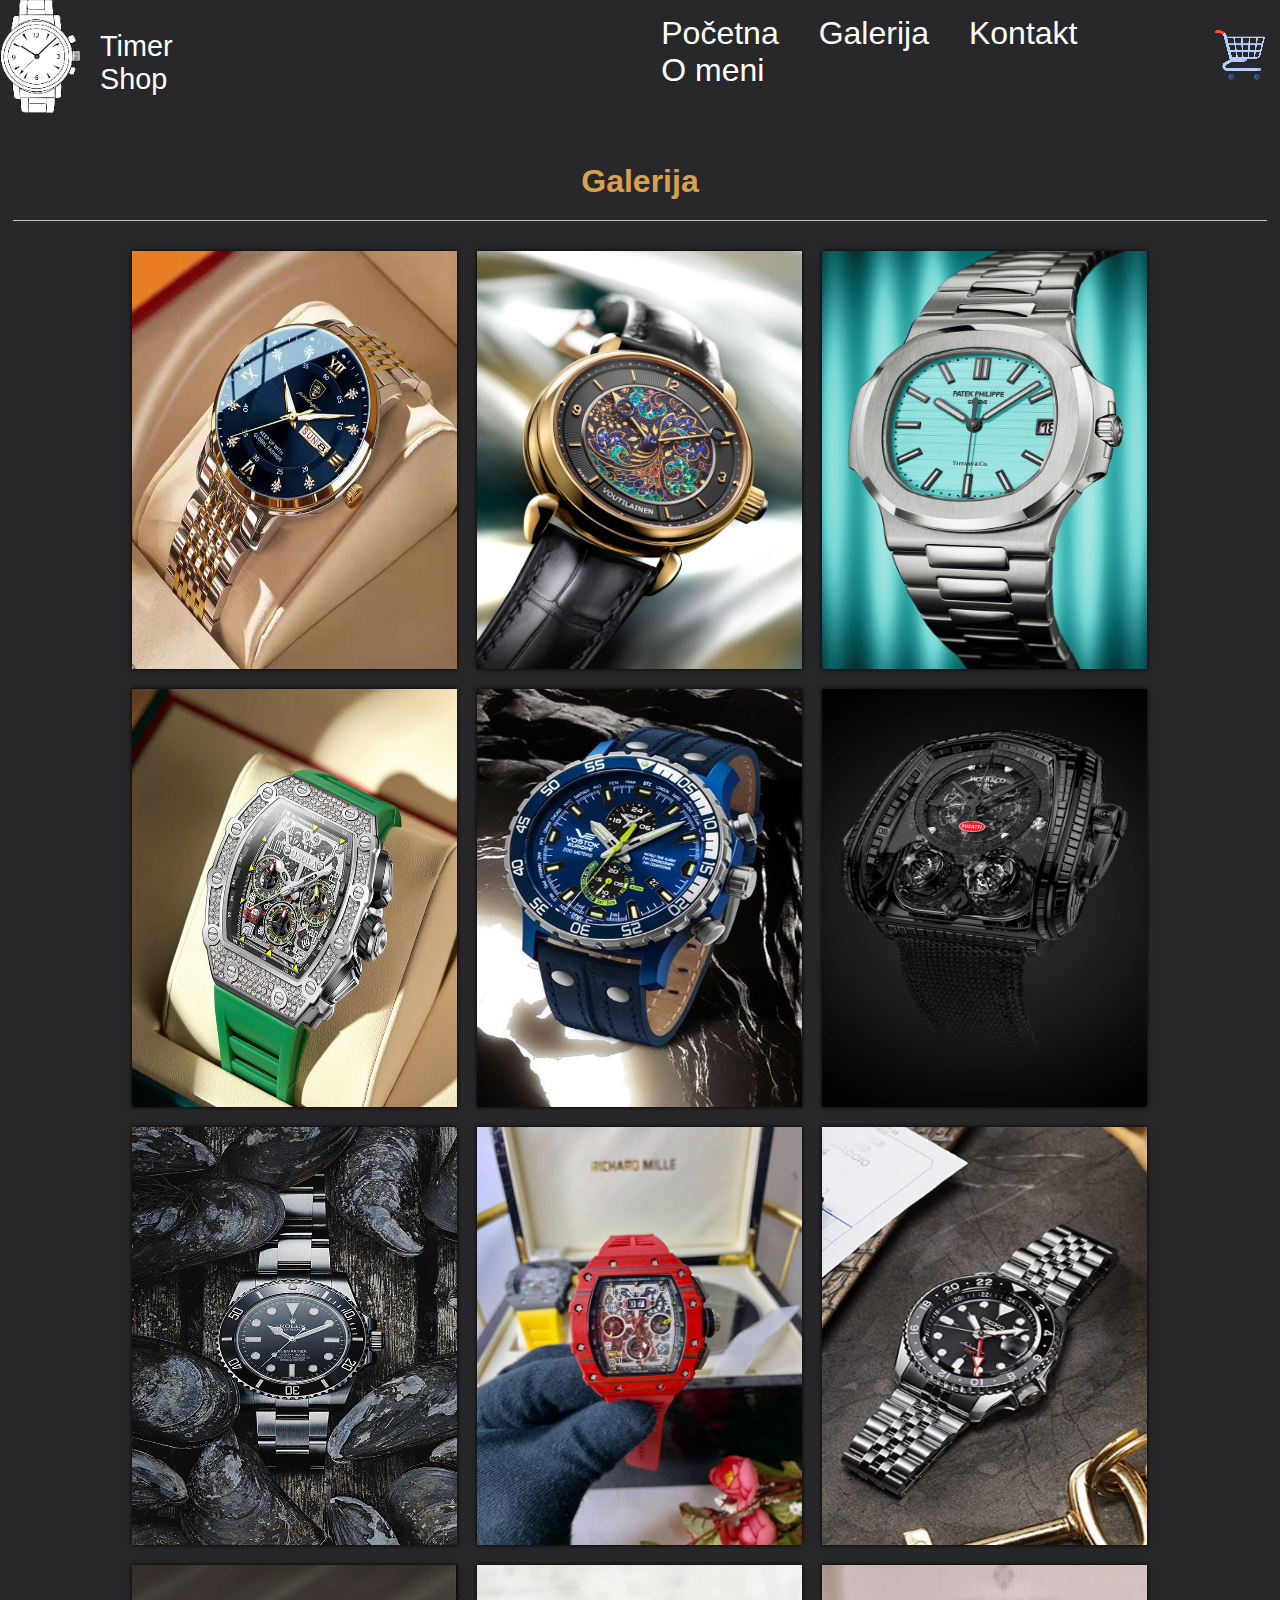
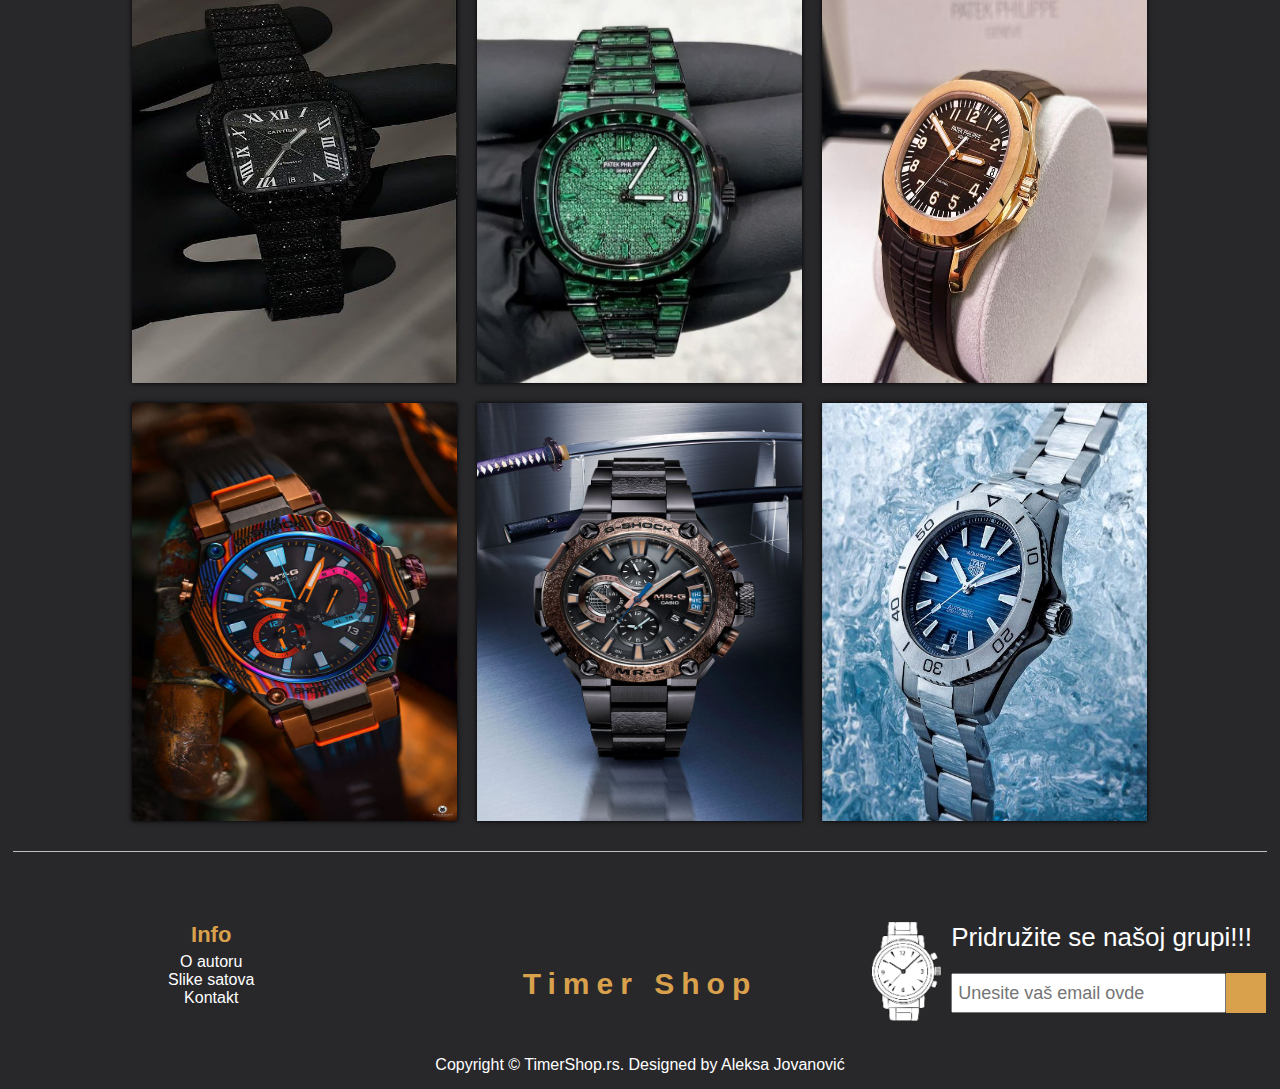
==== galery.html @ 91f739fa "Initial commit" ====
<html>
<html lang="sr">
<head>
    <meta charset="UTF-8">
    <meta name="viewport" content="width=device-width, initial-scale=1.0">
    <meta name="description" content="Dobro došli u Timer Shop jedini ovlašćeni distributer luksuznih satova u Srbiji.Nudimo besplatnu dostavu na teritoriji cele Republike Srbije">
    <meta name="keywords" content="Satovi,Timer Shop, Kontakt, Rolex, Cartier, Patek Philippe, Richard Mille, Patek Philippe">
    <meta name="author" content="Aleksa Jovanović">
    <link rel="stylesheet" href="css/style.css">
    <title>Galerija</title>
    <link rel="shortcut icon" type="image/ico" href="img/logo2.jpg">
</head>
<body>
    <div id="header">
        <div id="logo"> 
            <a href="index.html">
                <img id="logo-item" src="img/logo sajta.png">
            </a>
            <p id="naslov">Timer Shop</p>
        </div>
        <div id="meni">
            <ul>
                <li class="meni-item"><a href="index.html">Početna</a></li>
                <li class="meni-item"><a href="galery.html">Galerija</a></li>
                <li class="meni-item"><a href="kontakt.html">Kontakt</a></li>
                <li class="meni-item"><a href="o-meni.html">O meni</a></li>
            </ul>
        </div>
        <div id="cart">
            <a href="#">
            <img id="cart-icon" src="img/cart.png">
            </a>
        </div>
        <div class="cleaner"></div>
    </div>
    <div id="galerija-naslov">
        <h1>Galerija</h1>
        <div id="galerija-main">
            <div class="galerija-slike"><img src="img/Galerija-slike/slika-1.jpg" alt="slike-satova">
            <div class="galerija-overplay"></div>
            </div>
            <div class="galerija-slike"><img src="img/Galerija-slike/slika-2.jpg" alt="slike-satova">
                <div class="galerija-overplay"></div>
            </div>
            <div class="galerija-slike"><img src="img/Galerija-slike/slika-3.jpg" alt="slike-satova">
                <div class="galerija-overplay"></div>  
            </div>
            <div class="galerija-slike"><img src="img/Galerija-slike/slika-4.jpg" alt="slike-satova">
                <div class="galerija-overplay"></div>  
            </div>
            <div class="galerija-slike"><img src="img/Galerija-slike/slika-5.jpg" alt="slike-satova">
                <div class="galerija-overplay"></div>
            </div>
            <div class="galerija-slike"><img src="img/Galerija-slike/slika-6.jpg" alt="slike-satova">
                <div class="galerija-overplay"></div>
            </div>
            <div class="galerija-slike"><img src="img/Galerija-slike/slika-7.jpg" alt="slike-satova">
                <div class="galerija-overplay"></div>
            </div>
            <div class="galerija-slike"><img src="img/Galerija-slike/slika-8.jpg" alt="slike-satova">
                <div class="galerija-overplay"></div>
            </div>
            <div class="galerija-slike"><img src="img/Galerija-slike/slika-9.jpg" alt="slike-satova">
                <div class="galerija-overplay"></div>
            </div>
            <div class="galerija-slike"><img src="img/Galerija-slike/slika-10.jpg" alt="slike-satova">
                <div class="galerija-overplay"></div>
            </div>
            <div class="galerija-slike"><img src="img/Galerija-slike/slika-11.jpg" alt="slike-satova">
                <div class="galerija-overplay"></div>
            </div>
            <div class="galerija-slike"><img src="img/Galerija-slike/slika-12.jpg" alt="slike-satova">
                <div class="galerija-overplay"></div>
            </div>
            <div class="galerija-slike"><img src="img/Galerija-slike/slika-13.jpg" alt="slike-satova">
                <div class="galerija-overplay"></div>
            </div>
            <div class="galerija-slike"><img src="img/Galerija-slike/slika-14.jpg" alt="slike-satova">
                <div class="galerija-overplay"></div>
            </div>
            <div class="galerija-slike"><img src="img/Galerija-slike/slika-15.jpg" alt="slike-satova">
                <div class="galerija-overplay"></div>
            </div>
        </div>
    </div>
    <footer>
        <div id="footerContent">
            <div class="footerSection">
                <h3>Info</h3>
                <nav>
                    <ul>
                        <li><a href="o-meni.html">O autoru</a></li>
                        <li><a href="galery.html" target="_blank">Slike satova</a></li>
                        <li><a href="kontakt.html" target="_blank">Kontakt</a></li>
                    </ul>
                </nav>
            </div>
            <div class="footerSection">
                <h2 id="footer-name">Timer Shop</h2>
            </div>
            <div id="newsletter" class="footerSection">
        <div>
            <img src="img/logo sajta.png" alt="Logo-sajta"/>
        </div>
        <div id="newsletterContent">
            <p>Pridružite se našoj grupi!!!</p>
            <form action="">
                <input type="email" id="newsletterEmail" placeholder="Unesite vaš email ovde"/>
                <button id="btnNewsletterEmail" type="submit"></button>
                <div class="cleaner"></div>
            </form>
        </div>
        </div>
        </div>
        <p id="copyright">Copyright &copy; TimerShop.rs. Designed by Aleksa Jovanović</p>
    </footer>    
</body>
</html>
---- css/style.css ----
* {
    margin: 0;
    padding: 0;
    font-family:'Trebuchet MS', 'Lucida Sans Unicode', 'Lucida Grande', 'Lucida Sans', Arial, sans-serif;
}
body {
    background-color: #28282B;
}
#header {
    background-color: #28282B;
    height: 113px;
    display: flex;
}
.logo {
    padding-left: 25px;
}
#naslov{
    margin-left: 100px;
    font-size: 180%;
    padding-top: 30px;
    color: #fff;
}
#meni {
    font-size: 200%;
    margin-top: -20px;
    position: sticky;
    flex-grow: 1;
    display: flex;
    align-items: center;
    margin-left: 75px;
}
#meni ul {
    margin-top: 10px;
    margin-left: 300px;
}
div { 
    display: block;
    unicode-bidi:isolate;
}
a.active {
    color: #DAA14C; 
}
.meni-item {
    float: left;
    padding-left: 40px;
    list-style-type: none; 
}
.meni-item a {
    color: white;
    text-decoration: none;  
}
.meni-item a:hover {
    color: #DAA14C;
}
#logo-item {
    float: left;
}
.cleaner {
    clear: both;
}
#cart-icon {
    margin-right: 15px;
    margin-top: 30px;
}
.slide-wrapper {
    position: relative;
    width: 100%;
}
.slider {
    display: flex;
    aspect-ratio: 16/9;
    overflow-x: hidden; 
    scroll-snap-type: x mandatory;
    scroll-behavior: smooth;
    box-shadow: 0 1.5rem 3rem -0.75rem hsla(0, 0%, 0%, 0.25);
    width: 100%;
}
.slider img {
    flex: 1 0 100%;
    scroll-snap-align: start;
    object-fit: cover;
}
.slider-nav {
    display: flex;
    column-gap: 1rem;
    position: absolute;
    bottom: 1.25rem;
    left: 50%;
    transform: translateX(-50%);
    z-index: 1;
}
.slider-nav a {
    width: 0.5rem;
    height: 0.5rem;
    border-radius: 50%;
    background-color: #fff;
    opacity: 0.75;
    transition: opacity ease 250ms;
}
.slider-nav a:hover {
    opacity: 1;
}
#under-slider {
    background-color: #28282B;
    height: 450px;
    width: 100%;
}
#text1 {
    justify-content: center;
    width: 100%;
    text-align: center;
    margin-top: -300px;
    font-size: 48px;
    color: #fff;
    font-weight: 700;
    line-height: 52px;
    letter-spacing: -1px;
    margin-right: 700px;
    margin-bottom: 50px;
}
#text1 h2 {
    text-align: center;
    font-size: 73px;
}
#pogledaj-jos {
    text-align: center;
    margin-top: 50px;
}
#dugme {
    padding: 13px 40px 13px 40px;
    border-radius: 30px;
    color: #fff;
    background-color: #003300;
    border: 2px solid transparent;
    transition: transform 0.3s ease, background-color 0.3s ease;
}
#dugme:hover {
    transform: scale(1.1); 
    background-color: #006600;
}
#dugme:active {
    background-color: black;
}
.sat-lista {
    height: 1000px;
    width: 100%;
    background-color: #28282B;
    display: flex;
    justify-content: space-around;
    margin-top: 100px;
}
.sat {
    width: 375px;
}
.sat-naziv {
    display: flex;
    justify-content: center;
    align-items: center;
    margin-bottom: 30px;
    height: 55px;
}
.sat-naziv p {
    font-size: 24px;
    text-align: center;
    color: #FFF;
    
}
.pogledaj-vise-dugme {
    display: flex;
    margin-top: 50px;
    padding: 13px 40px 13px 40px;
    border-radius: 30px;
    text-transform: uppercase;
}
.pogledaj-vise-dugme-container {
    width: 100%;
    display: flex;
    justify-content: center;
}
#pogledaj-jos p {
    color: #fff;
    font-size: 42px;
    margin-top: 50px;
}

/* Dugme 1 */
#pogledaj-vise-dugme-1 {
    color: #e6ccb3;
    background-color: #003300;
    border: 2px solid transparent;
    box-shadow: 0 0 5px rgba(0, 255, 0, 0.5); 
    transition: all 0.3s ease;
}
#pogledaj-vise-dugme-1:hover {
    background-color: #006600;
    box-shadow: 0 0 15px 3px rgba(0, 255, 0, 1);
}
#pogledaj-vise-dugme-1:active {
    background-color: black;
}    
/* Dugme 2 */
#pogledaj-vise-dugme-2 {
    color: #ffcc00;
    background-color: #e6f2ff;
    border: 2px solid transparent;
    cursor: pointer;
    position: relative;
    overflow: hidden; 
    transition: all 0.3s ease-in-out;
}
#pogledaj-vise-dugme-2:hover {
    background-color: #ffcc00;
    color: #ffffff;
}
#pogledaj-vise-dugme-2::after {
    content: '';
    position: absolute;
    top: 50%;
    left: 50%;
    width: 10px;
    height: 10px;
    background: rgba(255, 255, 255, 0.5);
    border-radius: 50%;
    transform: translate(-50%, -50%) scale(1);
    opacity: 0;
    transition: all 0.6s ease-out;
}
#pogledaj-vise-dugme-2:hover::after {
    transform: translate(-50%, -50%) scale(15);
    opacity: 0.1;
}           
#pogledaj-vise-dugme-2:active {
    background-color: #fff;
}
/* Dugme 3 */
#pogledaj-vise-dugme-3 {
    color: #fff;
    background-color: black;
    border: 2px solid transparent;
    float: right;
    cursor: pointer;
    box-shadow: 0 4px 6px rgba(0, 0, 0, 0.1);
    transition: all 0.3s ease-in-out;
}
#pogledaj-vise-dugme-3:hover {
    transform: translateY(-10px); 
    box-shadow: 0 8px 15px rgba(0, 0, 0, 0.2); 
}
/* Dugme 4 */
#pogledaj-vise-dugme-4 {
    color: #ffff00;
    background-color: #00b300;
    border: 2px solid transparent;
    cursor: pointer;
    position: relative;
    overflow: hidden;
    transition: all 0.3s ease-in-out;
    box-shadow: 0 0 10px rgba(0, 0, 0, 0.1)
}
#pogledaj-vise-dugme-4:hover {
    box-shadow: 0 0 20px #ffcc00, 0 0 30px #ffcc00, 0 0 40px #ffcc00;
}
.sat img {
    width: 100%;
    height: auto;
    transition: transform 0.3s ease-in-out;
}
  .sat img:hover {
    transform: scale(1.05);
}
#pozadina-galerija {
    height: 100%;
    width: 100%;
    background-color: #28282B;    
}
.zasto-mi {
    color: #fff;
    font-size: 48px;
    font-weight: 700;
    line-height: 52px;
    letter-spacing: -1px;
    margin-left: 240px;
}
.ispod-satova {
    width: 100%;
    height: 400px;
    background-color: #28282B;
}
.ispod-satova img {
    height: 90px;
    width: 90px;
    justify-content: center;
    border-radius: 50%;
    background-color: #32343B;
    padding: 16px;
    text-align: center;
}
.ikonice {
    justify-content: space-around;
    display: flex;
    margin-top: 190px;
    margin-left: 150px;
}
.partner-naslov {
    color: #fff;
    margin-top: 20px;
    text-align: center;
}
.partner {
    padding: 43px 30px 40px 28px;
    margin: 0px 20px 0px 0px;
    text-align: center;
}  
.plata {
    padding: 43px 30px 40px 28px;
    margin: 0px 20px 0px 0px;
    text-align: center;
}
.plata-naslov {
    color: #fff;
    margin-top: 20px;
    text-align: center;
}
.ideja {
    padding: 43px 30px 40px 28px;
    margin: 0px 20px 0px 0px;
    text-align: center;
}
.ideja-naslov {
    color: #fff;
    margin-top: 20px;
    text-align: center;
}
.integritet {
    padding: 43px 30px 40px 28px;
    margin: 0px 20px 0px 0px;
    text-align: center;
}
.integritet-naslov {
    color: #fff;
    margin-top: 20px;
    text-align: center;
}
.ikonice img {
    position: relative;
    overflow: hidden; 
    transition: all 0.3s ease-in-out;
  }
  
.ikonice img:hover {
    background-color: #ffcc00;
    color: #ffffff;
}
.ikonice img::after {
    content: '';
    position: absolute;
    top: 50%;
    left: 50%;
    width: 10px;
    height: 10px;
    background: rgba(255, 255, 255, 0.5);
    border-radius: 50%;
    transform: translate(-50%, -50%) scale(1);
    opacity: 0;
    transition: all 0.6s ease-out;
}
.ikonice img:hover::after {
    transform: translate(-50%, -50%) scale(15);
    opacity: 0.1;
}
.partner p {
    color: #9B9B9B;
    width: 200px;
    margin-top: 30px;
}
.plata p {
    color: #9B9B9B;
    width: 200px;
    margin-top: 30px;
}
.ideja p {
    color: #9B9B9B;
    width: 200px;
    margin-top: 30px;
}
.integritet p {
    color: #9B9B9B;
    width: 200px;
    margin-top: 30px;
}
.border-linija {
    border: 2px solid #fff;
    width: 100%;
    margin-top: 200px;
    width: 90%;
    margin-left: 90px;
}
#ispod-linije {
    height: 800px;
    background-color: #28282B;
    padding: 0;
    margin: 0;
}
#blog {
    text-align: center;
    font-size: 14px;
    text-transform: uppercase;
    line-height: 20px;
    letter-spacing: 3.4px;
    color: #DAA14C;
    margin-top: 100px;
}
#vesti {
    color: #FFFFFF;
    font-size: 48px;
    font-weight: 700;
    line-height: 52px;
    letter-spacing: -1px;
    text-align: center;
    margin-top: 30px;
}
.blog-slike img {
    height: 286px;
    width: 414px;
}
.blog-slike {
    display: flex;
    margin-top: 80px;
    justify-content: space-between;
    margin-left: 266px;
    margin-right: 266px;
    gap: 60px;
}
.rolex-rainbow-text h2 {
    margin-top: 20px;
    font-size: 24px;
    color: #fff;
}
.rolex-rainbow-text p {
    text-align: justify;
    font-size: 16px;
    color: #9B9B9B;
    margin-top: 40px;
}
.cartier-slika-text h2 {
    margin-top: 20px;
    font-size: 24px;
    color: #fff;
}
.cartier-slika-text p {
    text-align: justify;
    font-size: 16px;
    color: #9B9B9B;
    margin-top: 40px;
}
.patek-philippe-slika-text h2 {
    margin-top: 20px;
    font-size: 24px;
    color: #fff;
}
.patek-philippe-slika-text p {
    text-align: justify;
    font-size: 16px;
    color: #9B9B9B;
    margin-top: 40px;
}
.procitaj-vise {
    margin-top: 20px;
}
.procitaj-vise a {
    color: #DAA14C;
    text-decoration: none;
}
.blog-slike img {
    transition: transform 0.3s ease-in-out;
}
.blog-slike img:hover {
    transform: scale(1.05);
}
#footerContent{
	display: flex;
	width: 100%;
	margin-top: 50px;
	justify-content: space-between;
}
.footerSection{
    float: left;
	width:33%;
	padding: 20px 50px;
	text-align: center;
	box-sizing: border-box;
    color: #DAA14C;
}
.footerSection h3{
	font-size:22px;
}
.footerSection nav ul {
	margin-top: 5px;
    list-style-type: none; 
}
.footerSection nav ul li a{
	color: #fff;
    text-decoration: none;
    list-style-type: none;
}
.footerSection nav ul li a:hover{
	color: #fff;
}
#footer-name {
    text-align: center;
    margin-top: 45px;
    font-size: 30px;
    color: #DAA14C;
    letter-spacing: 7px;
}
#newsletter{
	padding-left: 0px;
	padding-right: 0px;
	text-align: left;
	display:flex;
	justify-content: center;
}
#newsletter img{
	width: 70px;
}
#newsletterContent{
	margin-left: 10px;
}
#newsletterContent p {
	font-size: 26px;
	color:#fff;
}
#newsletterContent form{
	margin-top: 20px;
	display: flex;
}
#newsletterEmail{
	font-size: 18px;
	height: 40px;
	width: 275px;
	padding-left: 5px;
	box-sizing: border-box;
}
#btnNewsletterEmail{
	height: 40px;
	width: 40px;
	border: none;
	background-color: #DAA14C;
}
#btnNewsletterEmail i{
	color: #FFF;
}
#copyright{
	text-align: center;
	padding: 15px;
    color: #fff;
}
#contactMain{
	width: 98%;
	margin: 20px auto;
	text-align: center;
    color: #fff;
}
#contactWrapper{
	width: 85%;
	margin: 0px auto;
	margin-top: 40px;
	display: flex;
	justify-content: center;
	border: 3px solid #DAA14C;
}
#info{
	width: 40%;
	font-size: 20px;
}
#info h2{
	font-size: 32px;
	text-align: center;
    color: #fff;
 }
#radno-vreme{
	margin-bottom: 20px;
	margin-top: 10px;
}
#radno-vreme h3{
	margin-bottom: 5px;
    color: #fff;
}
#radno-vreme p span{
	color: #DAA14C;
	font-weight: bold;
}
#contactInfo span{
	font-weight: normal;
    color: #fff;
}
#contactInfo .contactSocial{
	color: #fff;
	font-weight: normal;
}
#contactInfo .contactSocial:hover{
	text-decoration: underline;
	color: #DAA14C;
}

#lokacija{
	margin: 0px auto;
	margin-top: 20px;
	width: 95%;
	height: 300px;
}
#lokacija iframe{
	width: 100%;
	height: inherit;
}
#ocene-kupaca {
	width: 60%;
	border-left: 1px solid #DAA14C;
	box-sizing: border-box;
	padding-top: 20px;
}

#ocene-kupaca form{
	width: 80%;
	margin: 30px auto;
}
#ocene-kupaca form input{
	display: block;
	width: 70%;
	height: 40px;
	margin: 10px auto;
	font-size: 18px;
	box-sizing: border-box;
	padding: 5px;
	color: #525252;
}
#ocene-kupaca form input:focus{
	outline: 2px solid #DAA14C;
}
#ocene-kupaca form #subject{
	width: 100%;
	margin-top: 20px;
}
#ocene-kupaca form textarea{
	width: 100%;
	height: 300px;
	font-size: 18px;
	box-sizing: border-box;
	padding: 5px;
	color: #525252;
}
#ocene-kupaca form textarea:focus{
	outline: 2px solid #DAA14C;
}

#ocene-kupaca form input[type="submit"]{
	width: 60%;
	background-color: #FFF;
	border: none;
	outline: 3px solid #808080;
	color: #525252;
}
#ocene-kupaca form input[type="submit"]:hover{
	outline: 3px solid #DAA14C;
	color: #DAA14C;
}
.contactSection{
	text-align:center;
	box-sizing: border-box;
	padding: 10px 0px;
}
#aboutMain{
	width: 80%;
	box-sizing: border-box;
	border: 3px solid #DAA14C;
	margin: 50px auto;
	padding: 40px 50px;
	display: flex;
	justify-content:space-between;
}

#profileImage{
	width: 28%;
}
#profileImage img{
	width: 100%;
	box-shadow: 0px 0px 15px #808080;
}
#biography{
	width: 70%;
    color: #fff;
}
#biography h1{
	text-align: center;
	margin-bottom: 20px;
}
#biography p{
	font-size: 22px;
	margin-bottom: 20px;
}
#biography h2{
	margin-bottom: 10px;
}
#biography h2 .aboutInfo{
	font-weight: normal;
}

/* ICONS */
#biography h2 a{
	color:#000;
}
#biography h2 a:hover{
	color:#DAA14C;
	border-bottom: 2px solid #DAA14C;
}
#galerija-naslov {
    width: 98%;
	margin:35px auto;
}
#galerija-naslov h1 {
    text-align: center;
    margin-top: 50px;
    color: #DAA14C;
    font-size: 32px;
}
#galerija-main {
    width: 100%;
	border-top:1px solid #eaeaeac9;
	border-bottom:1px solid #eaeaeac9;
	padding: 20px 0px;
	margin-top: 20px;
	display: flex;
	justify-content: center;
	flex-wrap: wrap;
}
.galerija-slike {
    position:relative;
	margin: 10px 10px;
	box-shadow:0px 0px 5px #000;

}
.galerija-slike img {
    display: block;
    height: 418px;
    width: 325px;
    transition: transform 0.3s ease-in-out;
}
.galerija-overplay {
    visibility: hidden;
	position:absolute;
	display:flex;
	flex-direction: column;
	justify-content: space-between;
	top:0px;
	left:0px;
	width:100%;
	height: 100%;
	background:rgba(0,0,0,0.2);
}
.galerija-slike img:hover {
    transform: scale(1.05);
}
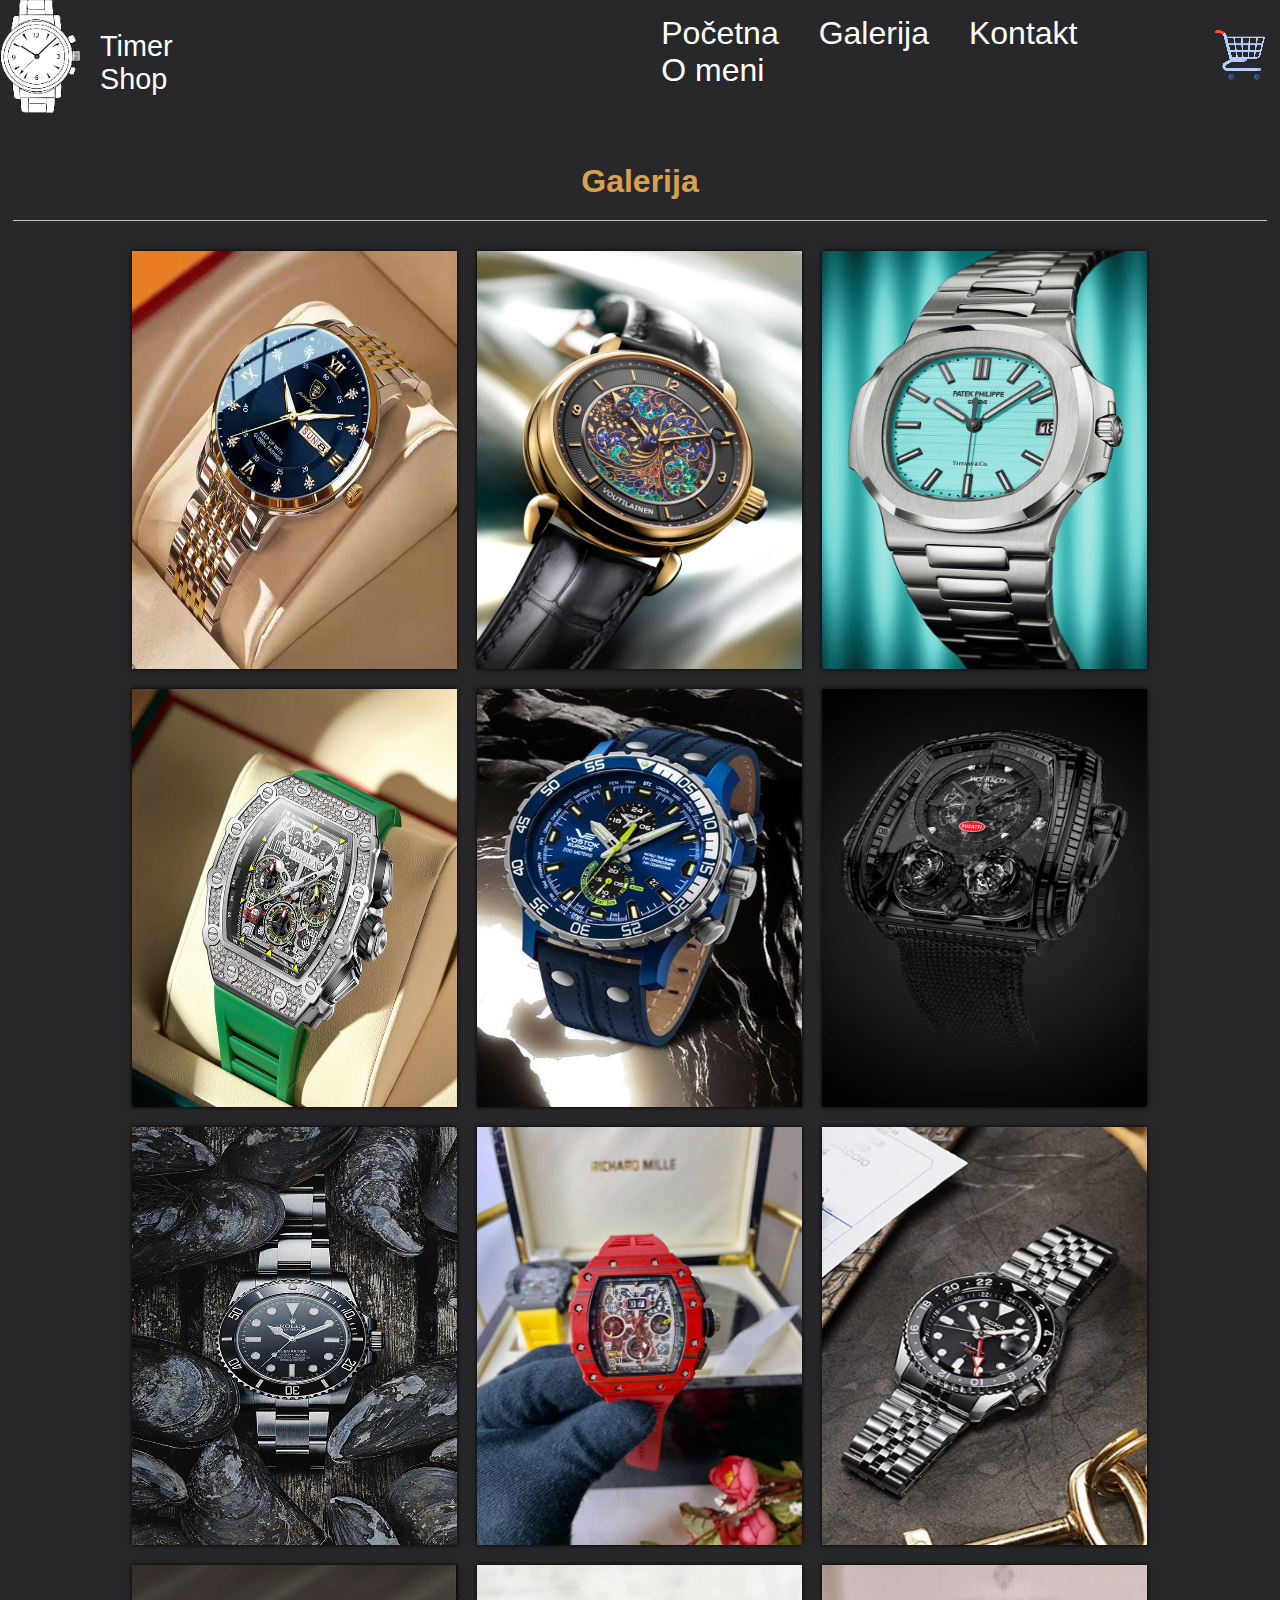
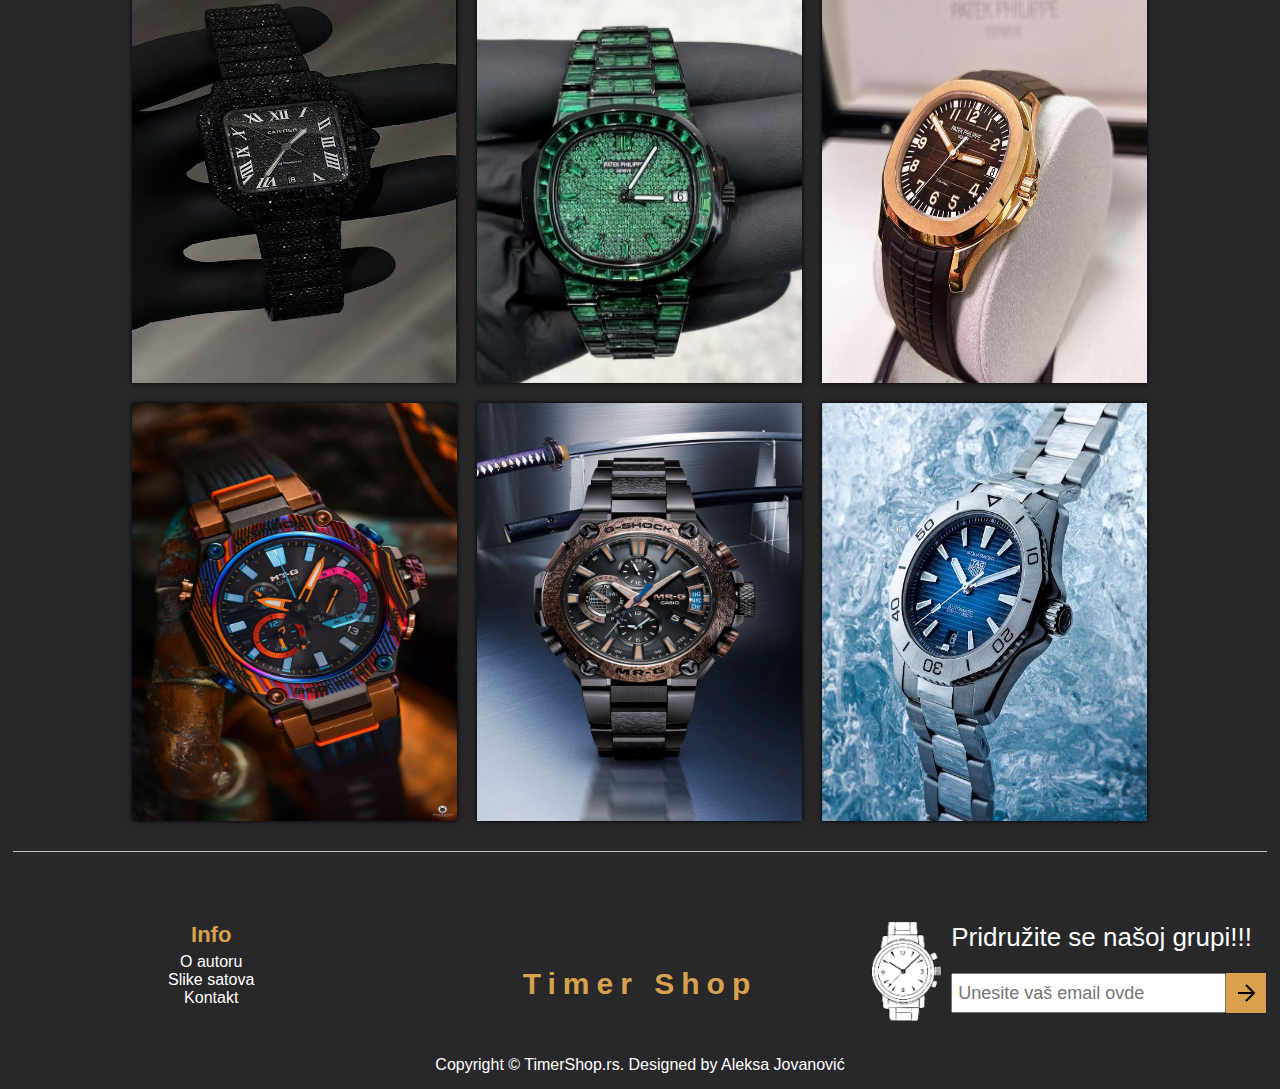
==== commit 152064d7: "Dodata strelica u newsletter na kontakt i galerija" ====
--- a/galery.html
+++ b/galery.html
@@ -106,7 +106,9 @@
             <p>Pridružite se našoj grupi!!!</p>
             <form action="">
                 <input type="email" id="newsletterEmail" placeholder="Unesite vaš email ovde"/>
-                <button id="btnNewsletterEmail" type="submit"></button>
+                <button id="btnNewsletterEmail" type="submit">
+					<svg xmlns="http://www.w3.org/2000/svg" width="24" height="24"><path d="M11.293 4.707 17.586 11H4v2h13.586l-6.293 6.293 1.414 1.414L21.414 12l-8.707-8.707-1.414 1.414z"/></svg>
+				</button>
                 <div class="cleaner"></div>
             </form>
         </div>
--- a/css/style.css
+++ b/css/style.css
@@ -176,6 +176,9 @@
     width: 100%;
     display: flex;
     justify-content: center;
+}
+.pogledaj-vise-dugme-container a {
+    text-decoration: none;
 }
 #pogledaj-jos p {
     color: #fff;
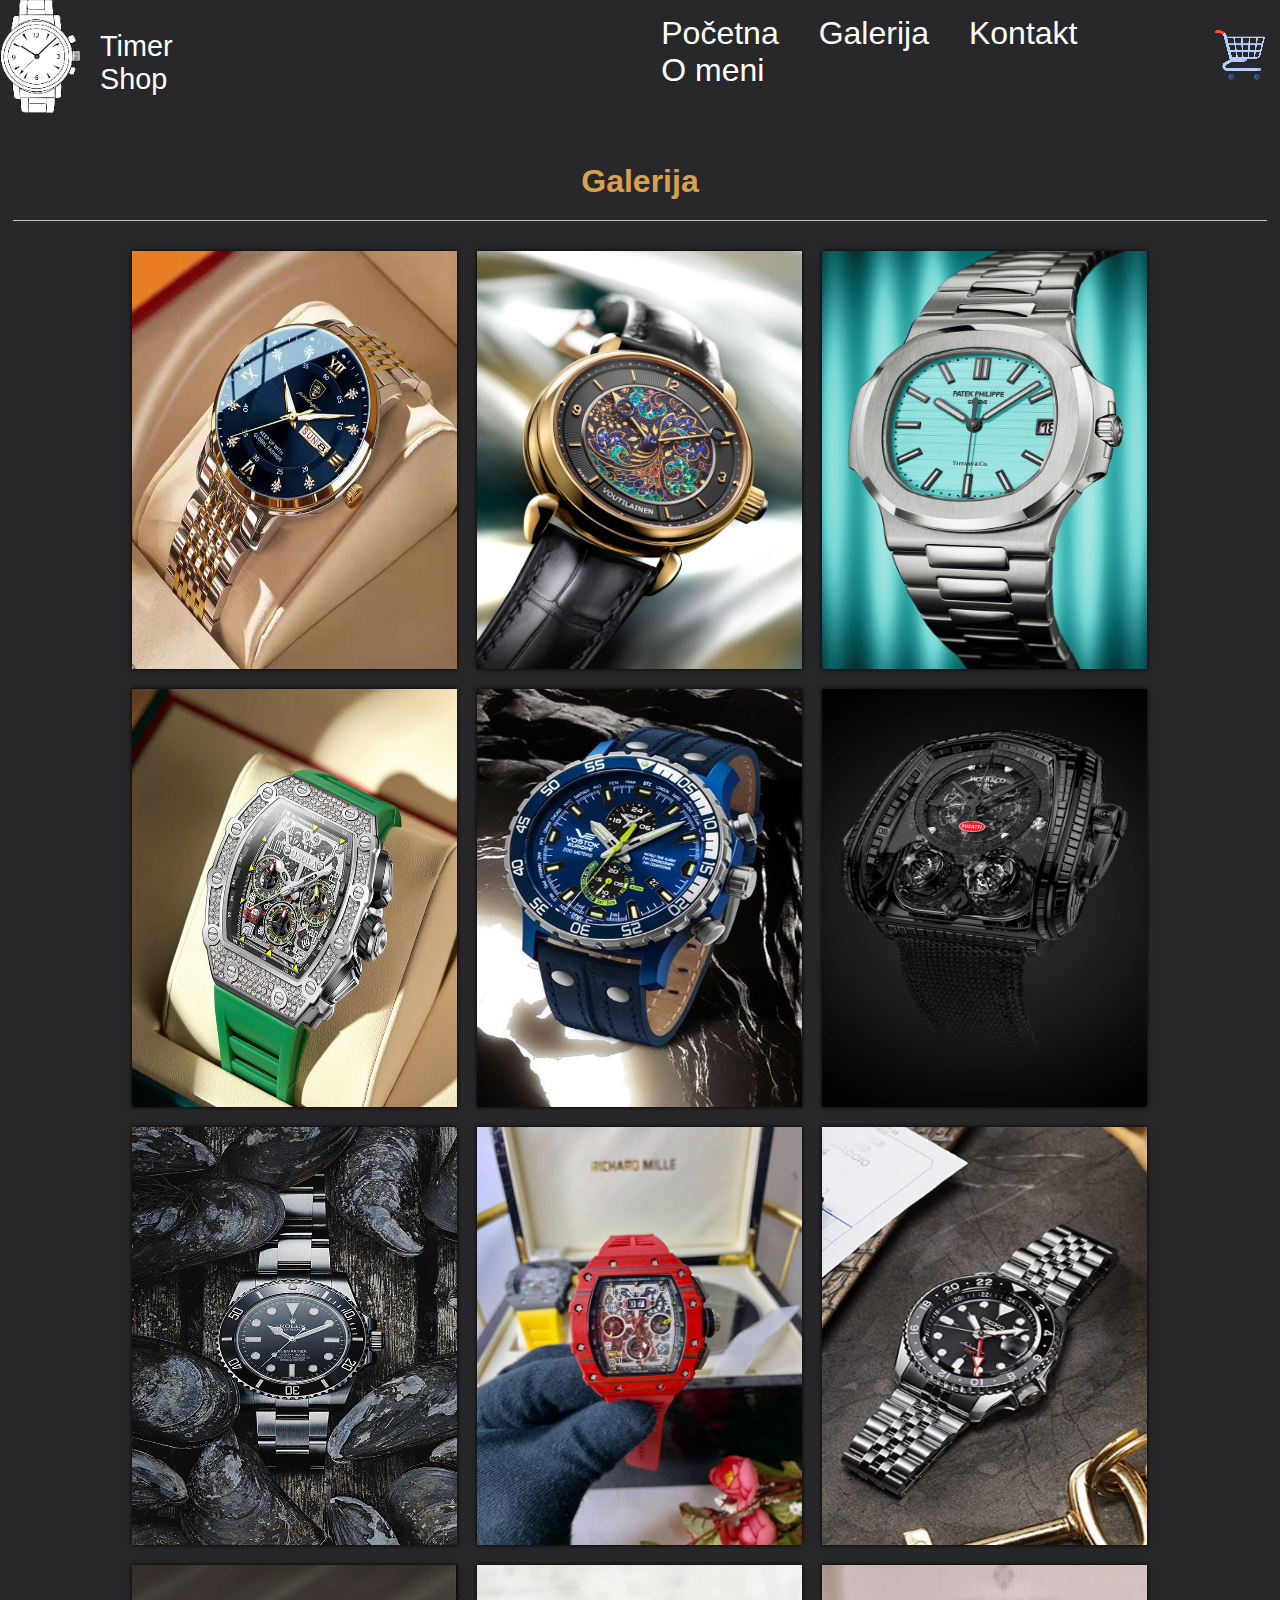
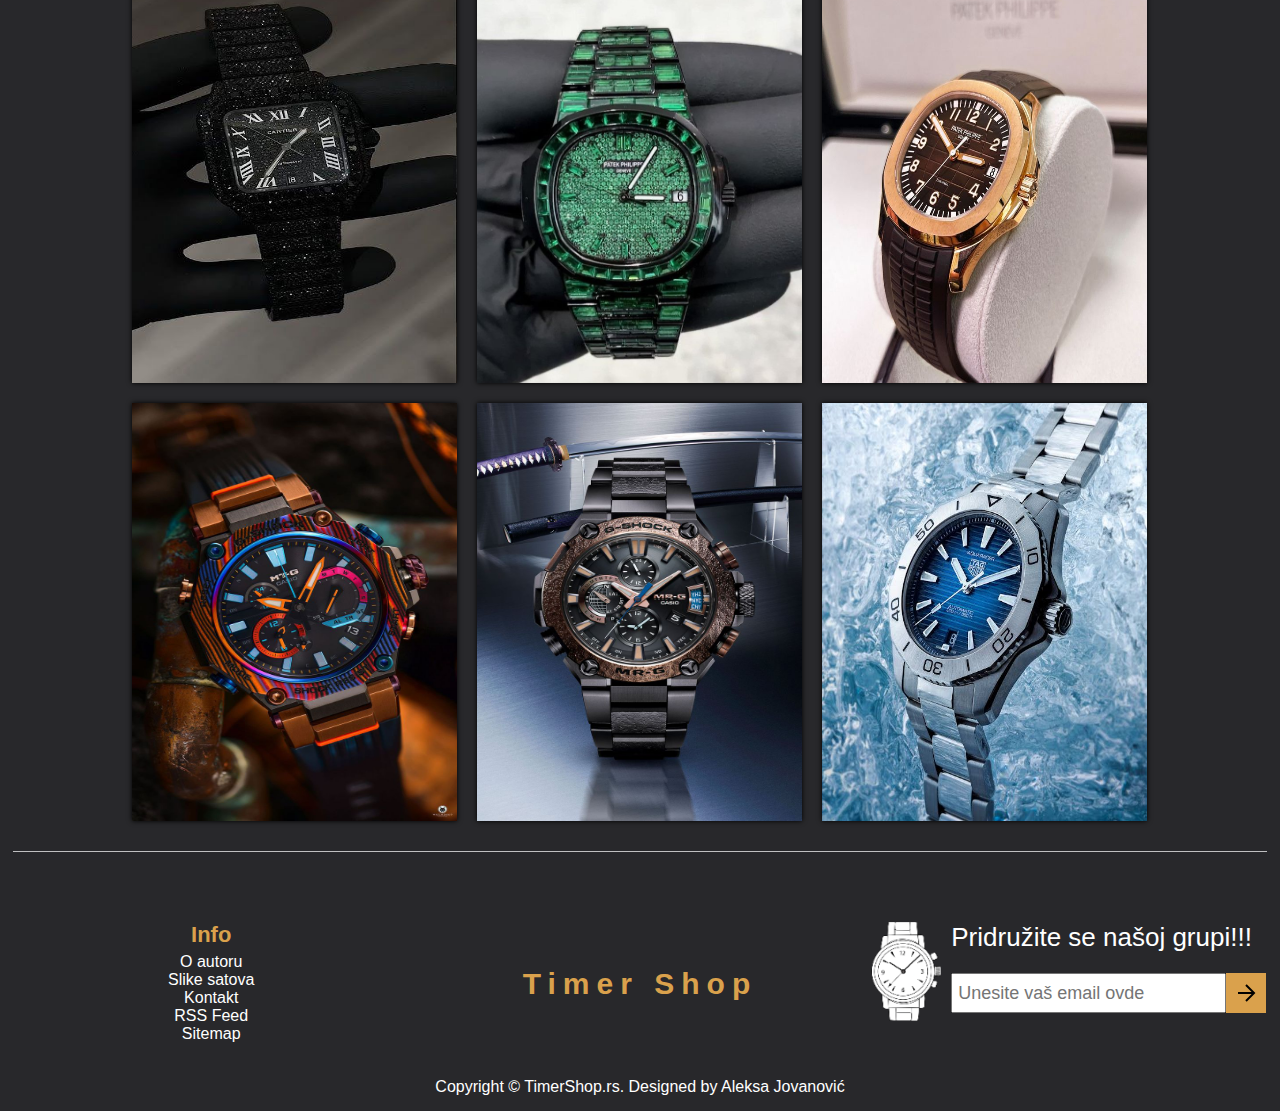
==== commit 39ce905a: "dodavanje rss i sidemap u footer" ====
--- a/galery.html
+++ b/galery.html
@@ -87,11 +87,13 @@
         <div id="footerContent">
             <div class="footerSection">
                 <h3>Info</h3>
-                <nav>
+                <nav> 
                     <ul>
                         <li><a href="o-meni.html">O autoru</a></li>
                         <li><a href="galery.html" target="_blank">Slike satova</a></li>
                         <li><a href="kontakt.html" target="_blank">Kontakt</a></li>
+                        <li><a href="rss.xml" target="_blank">RSS Feed</a></li>
+                        <li><a href="sitemap.xml" target="_blank">Sitemap</a></li>
                     </ul>
                 </nav>
             </div>
@@ -107,8 +109,8 @@
             <form action="">
                 <input type="email" id="newsletterEmail" placeholder="Unesite vaš email ovde"/>
                 <button id="btnNewsletterEmail" type="submit">
-					<svg xmlns="http://www.w3.org/2000/svg" width="24" height="24"><path d="M11.293 4.707 17.586 11H4v2h13.586l-6.293 6.293 1.414 1.414L21.414 12l-8.707-8.707-1.414 1.414z"/></svg>
-				</button>
+                    <svg xmlns="http://www.w3.org/2000/svg" width="24" height="24"><path d="M11.293 4.707 17.586 11H4v2h13.586l-6.293 6.293 1.414 1.414L21.414 12l-8.707-8.707-1.414 1.414z"/></svg>
+                </button>
                 <div class="cleaner"></div>
             </form>
         </div>
--- a/css/style.css
+++ b/css/style.css
@@ -1,3 +1,7 @@
+@font-face {
+    font-family: 'Monterey';
+    src: url('../fonts/monterey.woff') format('woff');
+}
 * {
     margin: 0;
     padding: 0;
@@ -23,8 +27,8 @@
 #meni {
     font-size: 200%;
     margin-top: -20px;
-    position: sticky;
-    flex-grow: 1;
+    position: sticky; 
+    flex-grow: 1; 
     display: flex;
     align-items: center;
     margin-left: 75px;
@@ -35,7 +39,7 @@
 }
 div { 
     display: block;
-    unicode-bidi:isolate;
+    unicode-bidi:isolate; 
 }
 a.active {
     color: #DAA14C; 
@@ -68,15 +72,14 @@
 }
 .slider {
     display: flex;
-    aspect-ratio: 16/9;
-    overflow-x: hidden; 
-    scroll-snap-type: x mandatory;
+    aspect-ratio: 16/9; 
+    overflow-x: hidden; overflow-x 
+    scroll-snap-type: x mandatory; 
     scroll-behavior: smooth;
-    box-shadow: 0 1.5rem 3rem -0.75rem hsla(0, 0%, 0%, 0.25);
-    width: 100%;
+    box-shadow: 0 1.5rem 3rem -0.75rem hsla(0, 0%, 0%, 0.25); 
 }
 .slider img {
-    flex: 1 0 100%;
+    flex: 1 0 100%; 
     scroll-snap-align: start;
     object-fit: cover;
 }
@@ -86,7 +89,7 @@
     position: absolute;
     bottom: 1.25rem;
     left: 50%;
-    transform: translateX(-50%);
+    transform: translateX(-50%); 
     z-index: 1;
 }
 .slider-nav a {
@@ -163,6 +166,7 @@
     font-size: 24px;
     text-align: center;
     color: #FFF;
+    font-family: 'Monterey';
     
 }
 .pogledaj-vise-dugme {
@@ -703,6 +707,15 @@
 }
 #biography h2{
 	margin-bottom: 10px;
+    display: flex;
+    align-items: center;
+}
+#biography h2 i {
+    font-size: 28px;
+    margin-right: 10px;
+}
+#biography h2 span {
+    margin-right: 10px;
 }
 #biography h2 .aboutInfo{
 	font-weight: normal;
@@ -716,6 +729,17 @@
 	color:#DAA14C;
 	border-bottom: 2px solid #DAA14C;
 }
+
+#biography .mail-icon {
+    color:rgb(171 41 0);
+}
+#biography .github-icon {
+    color: #c3c3c3;
+}
+#biography .instagram-icon {
+    color: #db2a49;
+}
+
 #galerija-naslov {
     width: 98%;
 	margin:35px auto;
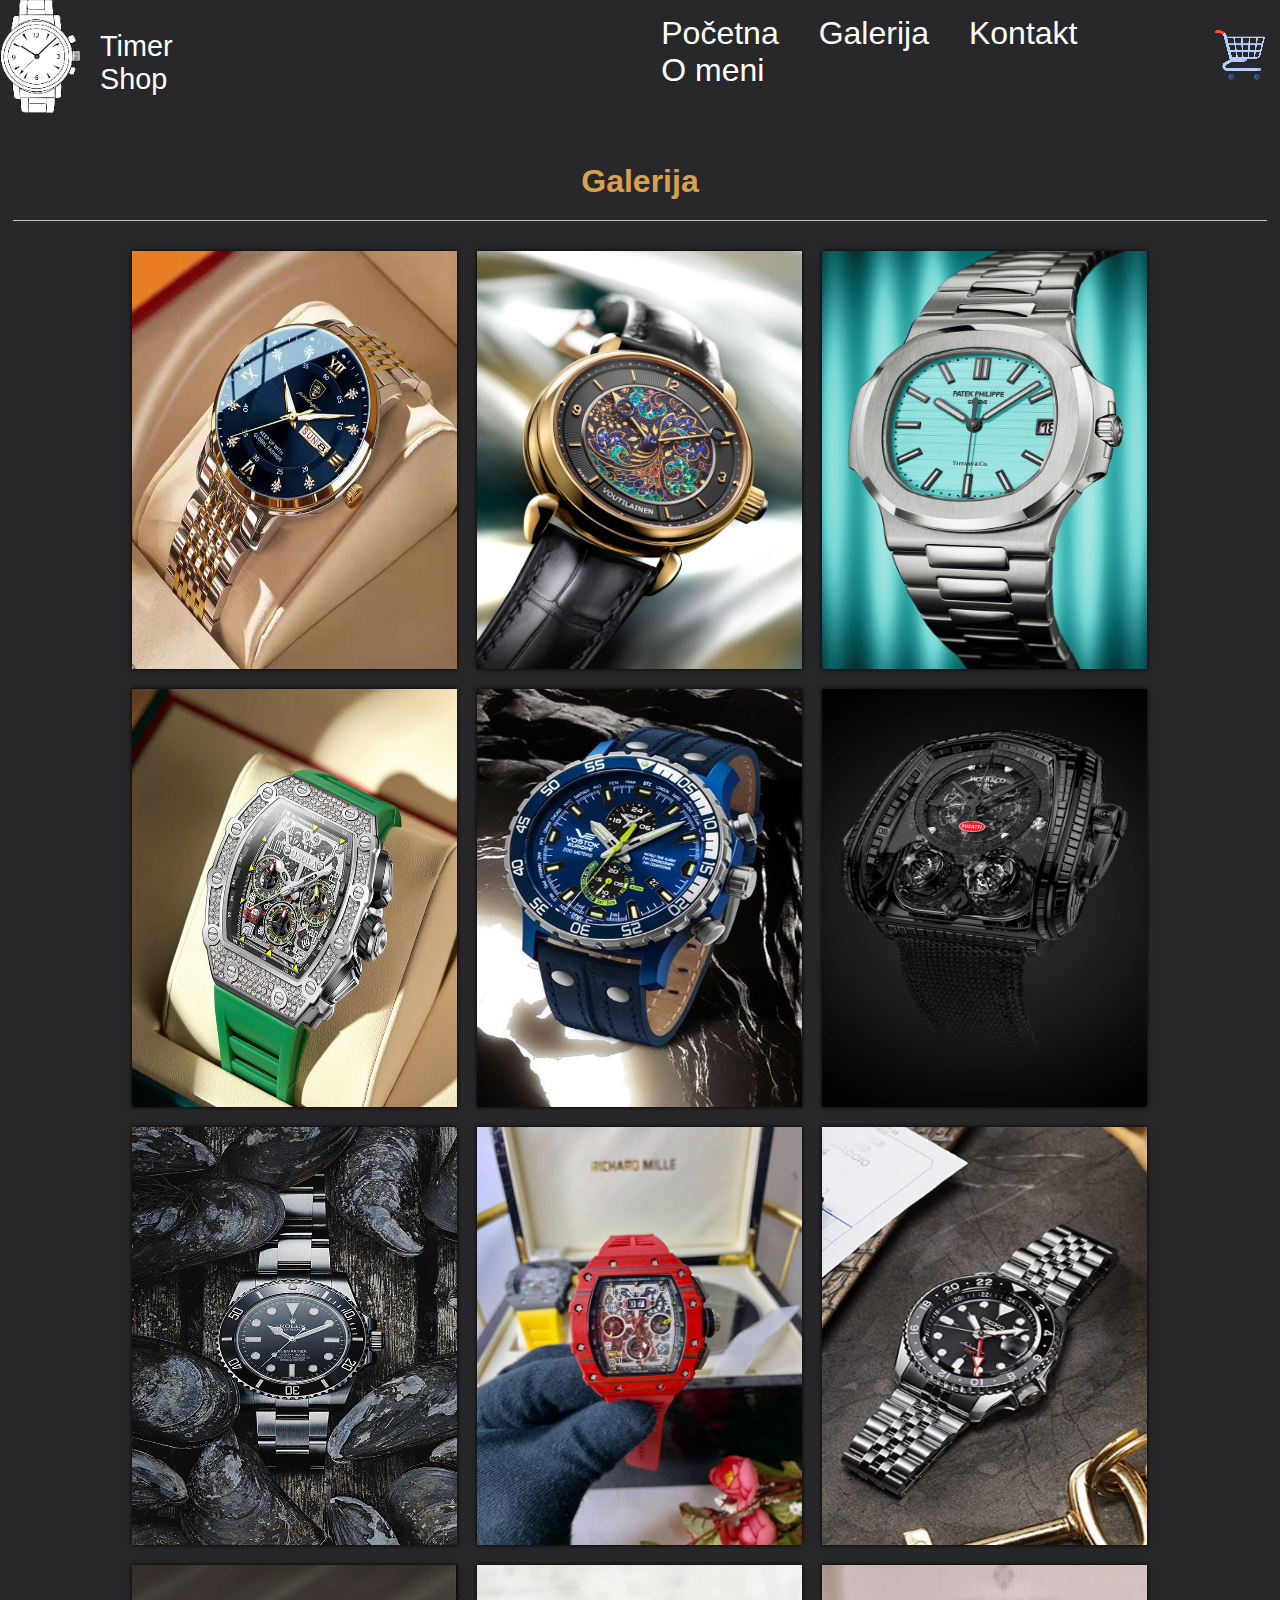
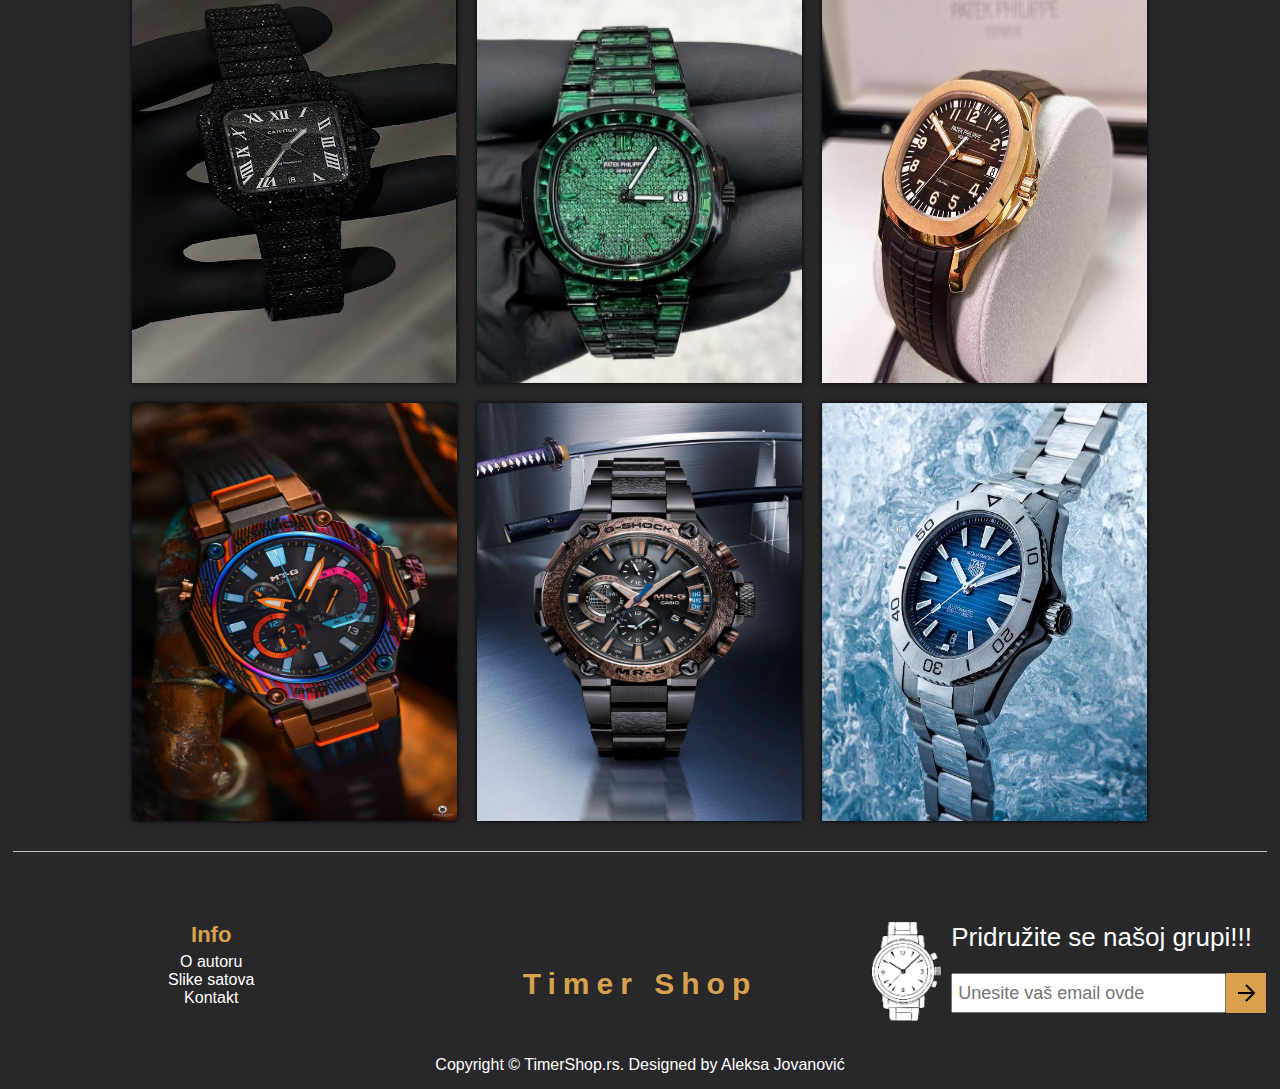
==== commit d1d02e19: "sredjivanje footera" ====
--- a/galery.html
+++ b/galery.html
@@ -8,7 +8,7 @@
     <meta name="author" content="Aleksa Jovanović">
     <link rel="stylesheet" href="css/style.css">
     <title>Galerija</title>
-    <link rel="shortcut icon" type="image/ico" href="img/logo2.jpg">
+    <link rel="shortcut icon" type="image/ico" href="favicon.ico">
 </head>
 <body>
     <div id="header">
@@ -92,8 +92,6 @@
                         <li><a href="o-meni.html">O autoru</a></li>
                         <li><a href="galery.html" target="_blank">Slike satova</a></li>
                         <li><a href="kontakt.html" target="_blank">Kontakt</a></li>
-                        <li><a href="rss.xml" target="_blank">RSS Feed</a></li>
-                        <li><a href="sitemap.xml" target="_blank">Sitemap</a></li>
                     </ul>
                 </nav>
             </div>
